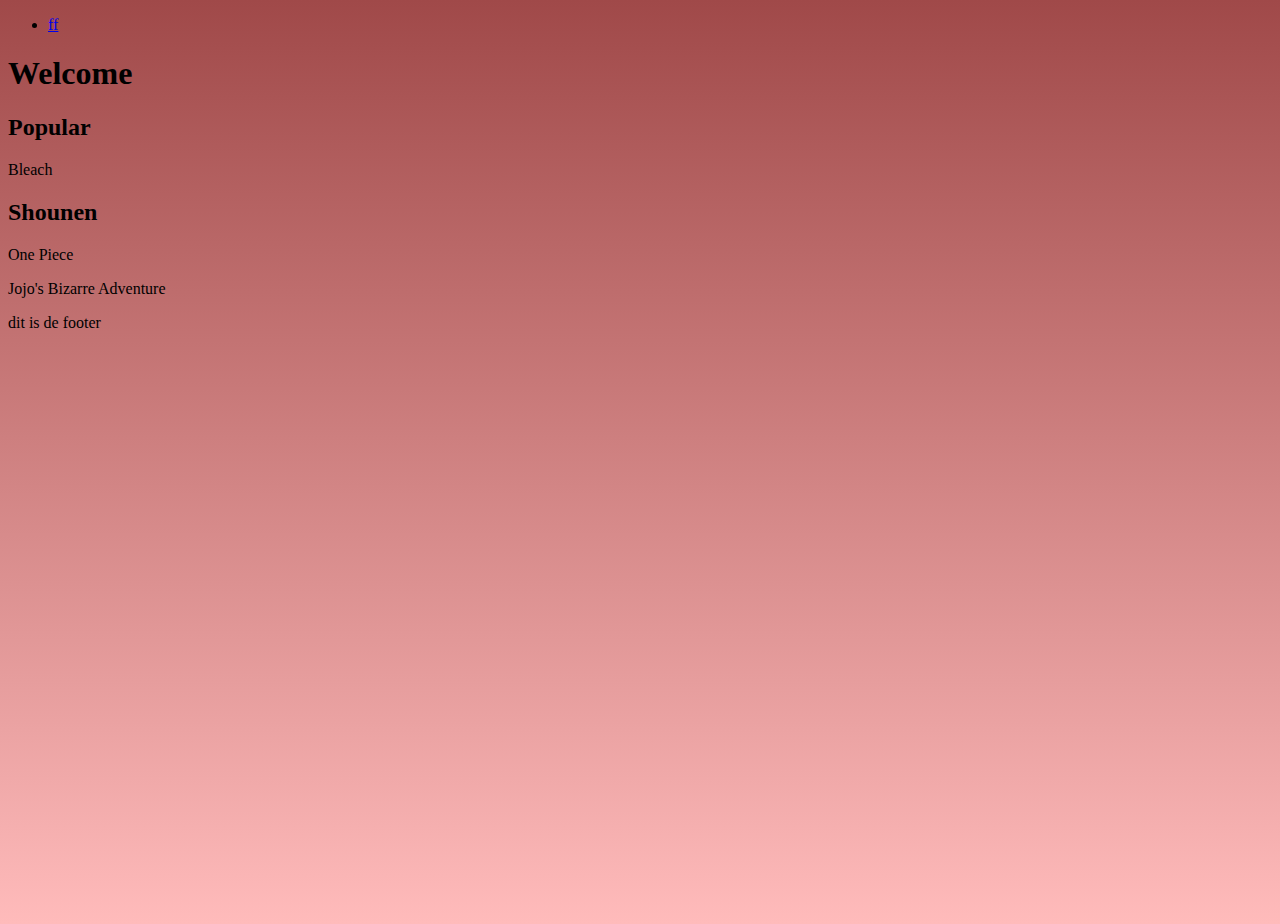
==== html/index.html @ 1212ffda "Add files via upload" ====
<!DOCTYPE html>
<html lang="en">

<head>
    <link rel="stylesheet" href="/css/style.css">
    <meta charset="UTF-8">
    <meta name="viewport" content="width=device-width, initial-scale=1.0">
    <title>AniMerch</title>
    <nav>
        <ul>
            <li>
                <a href="#">ff</a>
            </li>
        </ul>
    </nav>
</head>

<body>
    <header>
        <H1> Welcome </H1>
        
    </header>

    <main>
        <H2>Popular</H2>
        <div>
            <p>Bleach</p>
        </div>
        <h2>Shounen</h2>
        <div>
            <p>One Piece</p>
        </div>
        <div>
            <p>Jojo's Bizarre Adventure</p>
        </div>
    </main>

    <footer>
        <p>dit is de footer</p>
    </footer>

</body>

</html>
---- css/style.css ----
body {
    background-image:linear-gradient(rgb(160, 73, 73), rgb(255, 187, 187)
) ;
    background-repeat: no-repeat;
    height: 100vh;
}
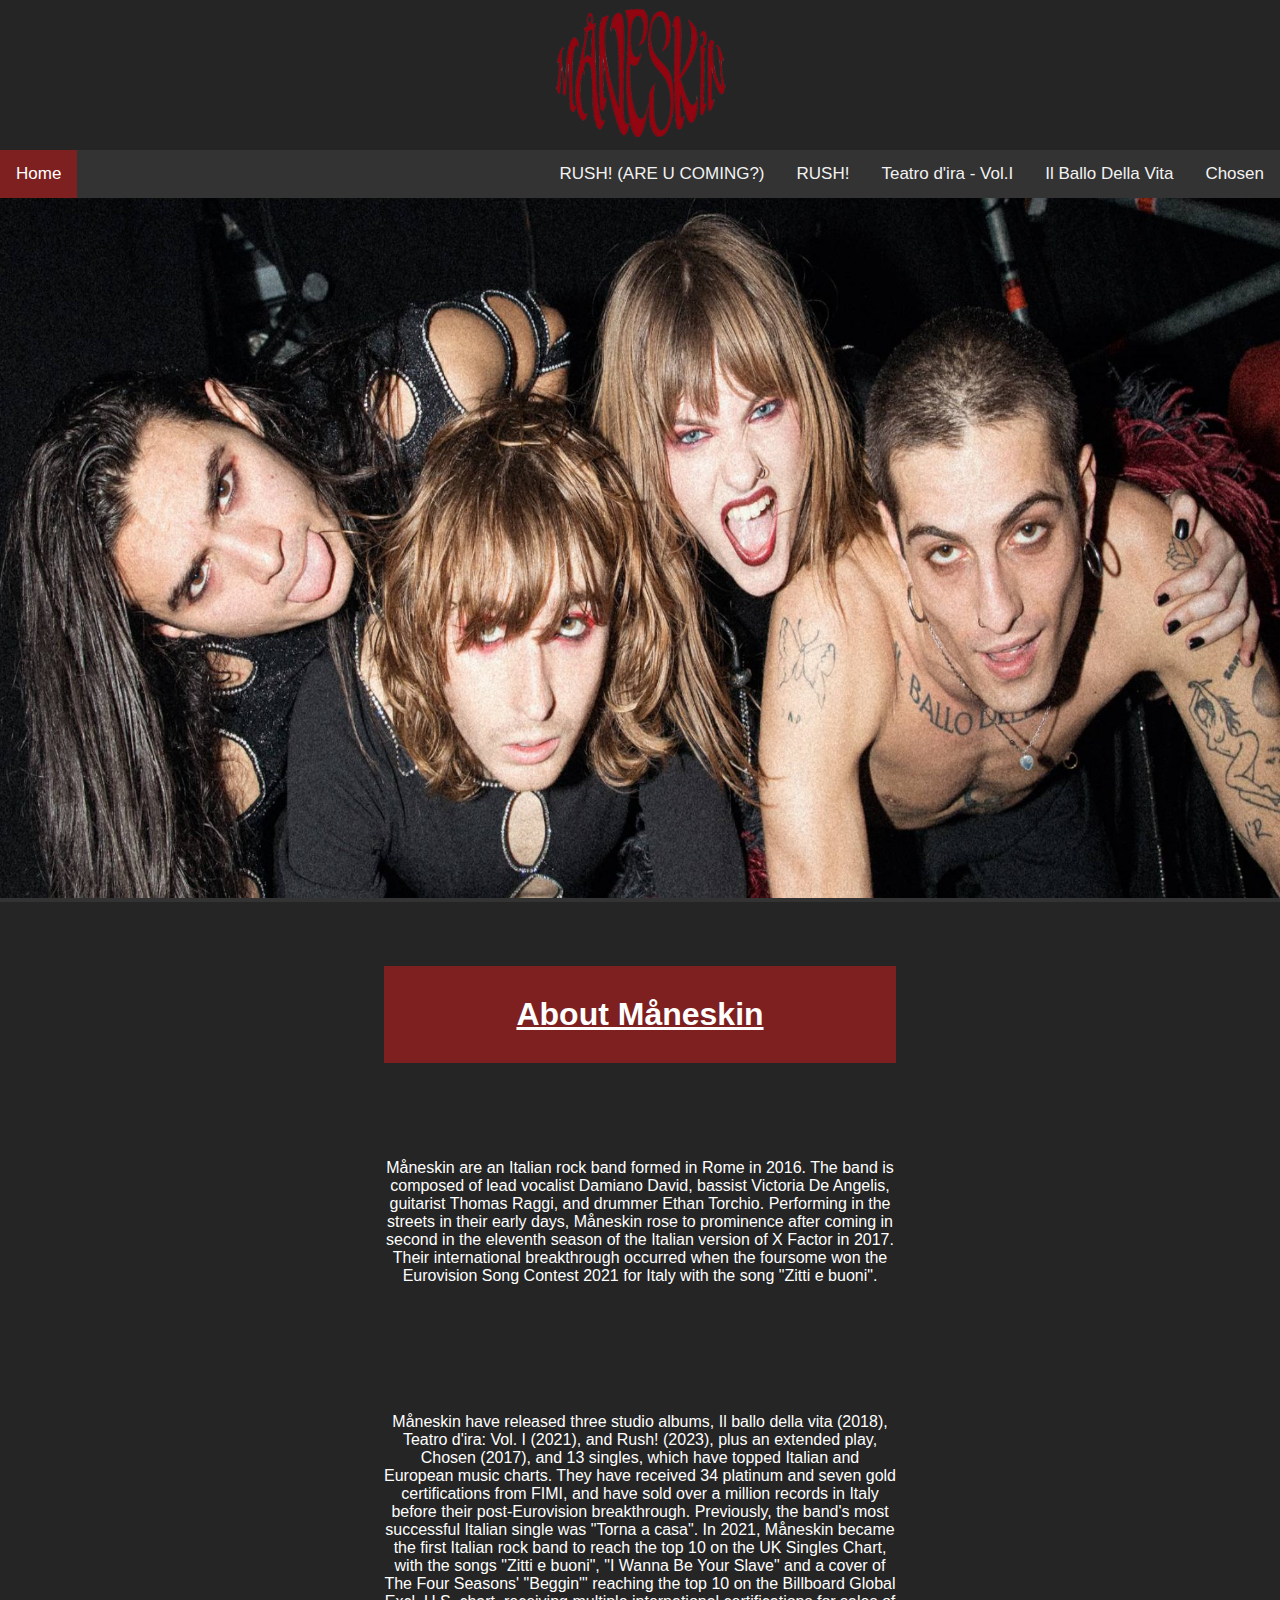
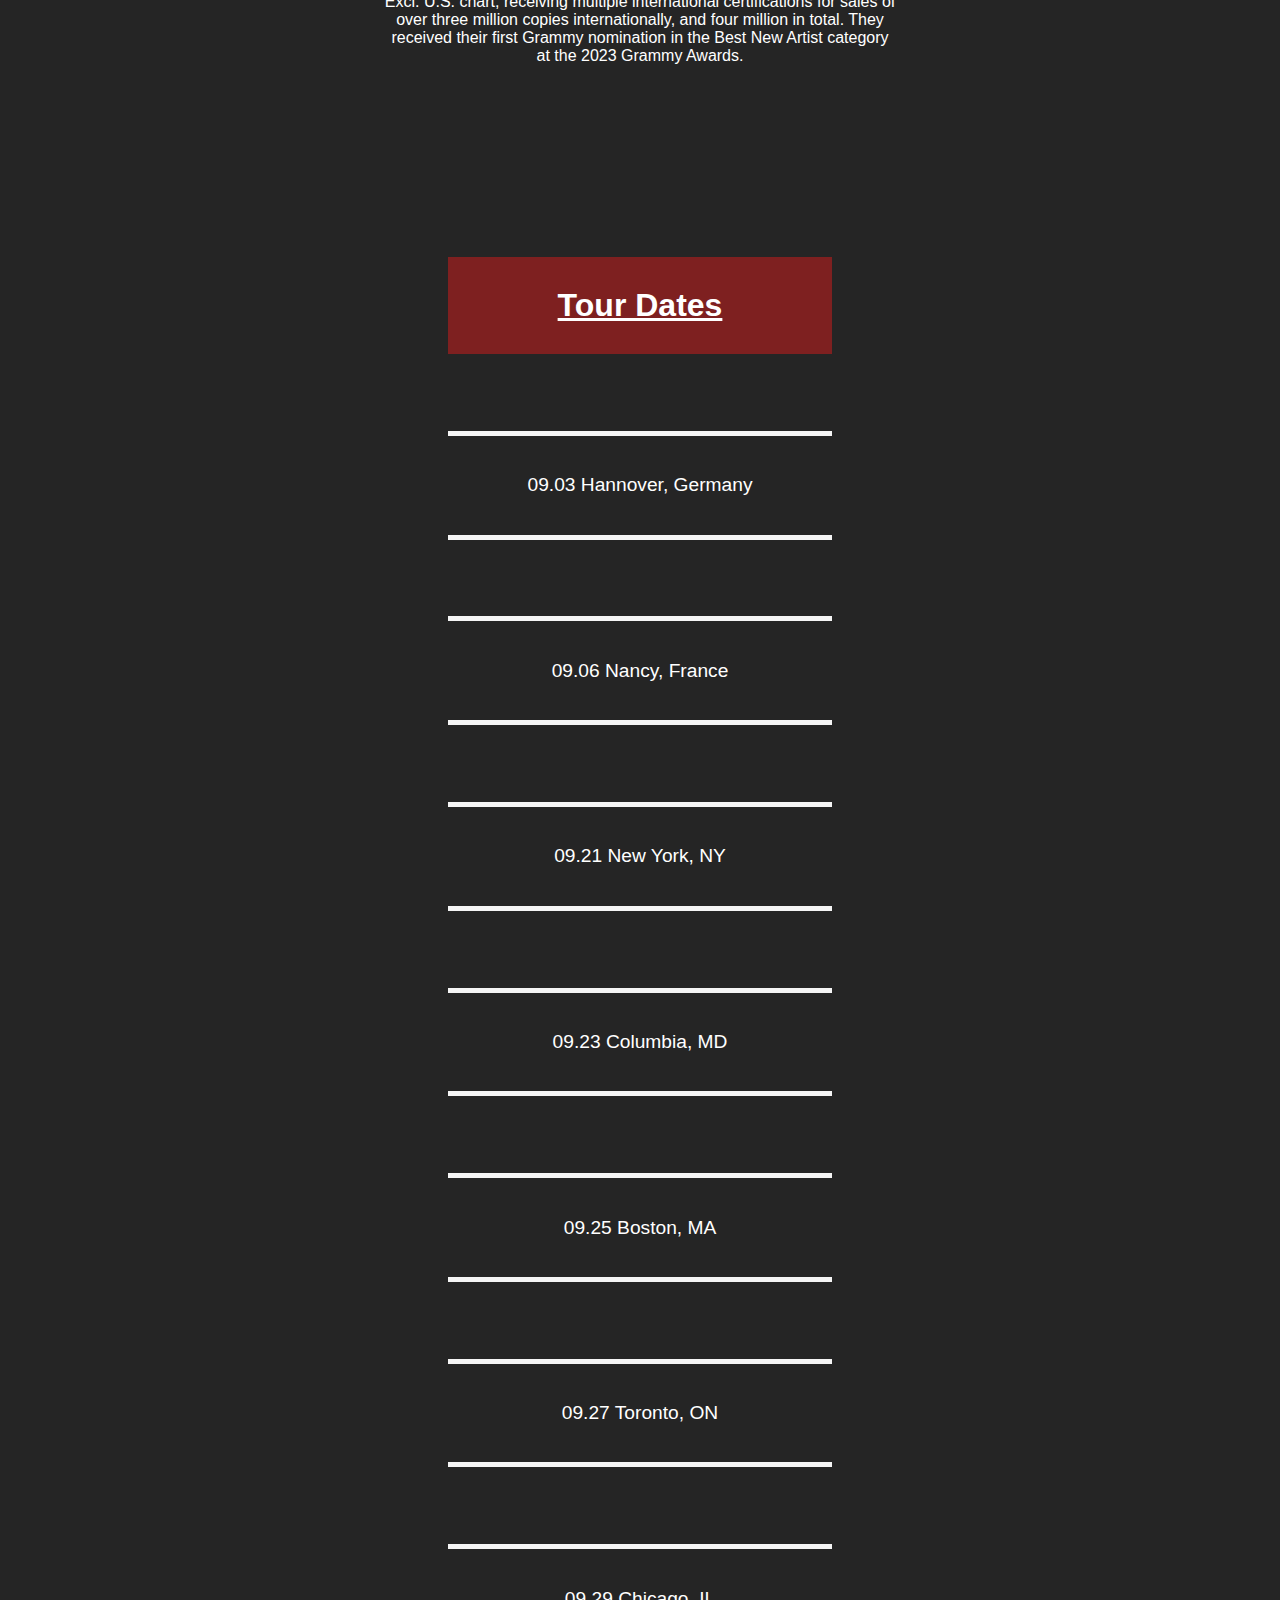
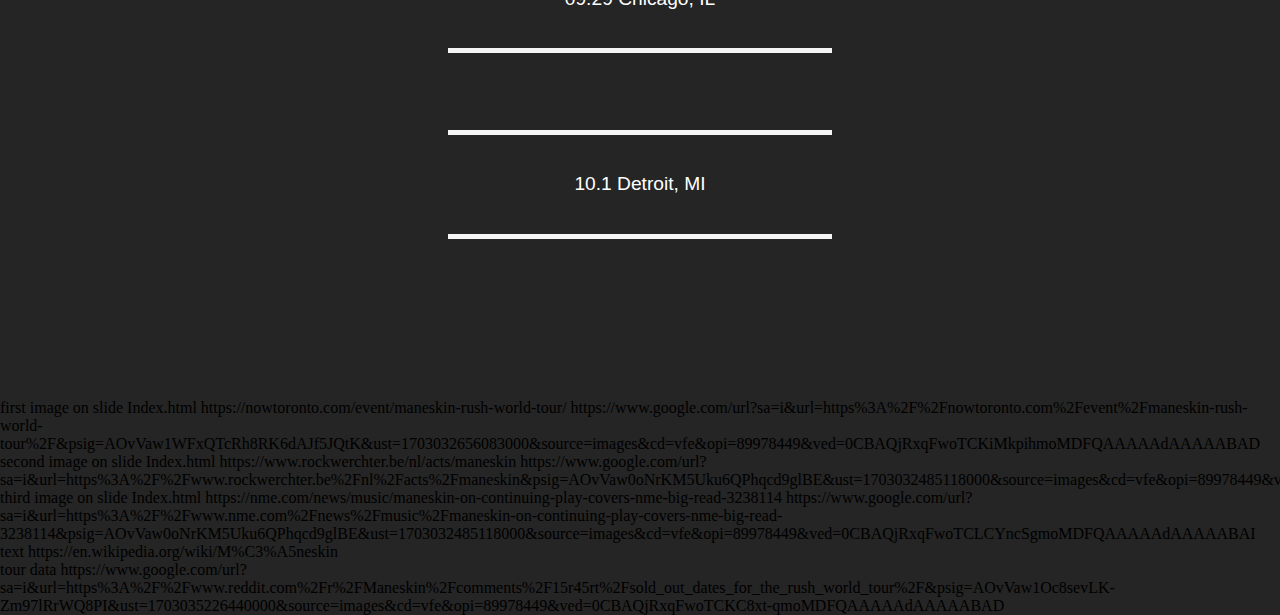
==== commit a8b434a5: "Add files via upload" ====
--- a/html/index.html
+++ b/html/index.html
@@ -2,42 +2,109 @@
 <html lang="en">
 
 <head>
-    <link rel="stylesheet" href="/css/style.css">
-    <meta charset="UTF-8">
-    <meta name="viewport" content="width=device-width, initial-scale=1.0">
-    <title>AniMerch</title>
-    <nav>
-        <ul>
-            <li>
-                <a href="#">ff</a>
-            </li>
-        </ul>
-    </nav>
+  <link rel="stylesheet" href="style.css">
+  <meta charset="UTF-8">
+  <meta name="viewport" content="width=device-width, initial-scale=1.0">
+  <title>Måneskinfo</title>
 </head>
 
 <body>
-    <header>
-        <H1> Welcome </H1>
-        
-    </header>
 
-    <main>
-        <H2>Popular</H2>
-        <div>
-            <p>Bleach</p>
-        </div>
-        <h2>Shounen</h2>
-        <div>
-            <p>One Piece</p>
-        </div>
-        <div>
-            <p>Jojo's Bizarre Adventure</p>
-        </div>
-    </main>
+  <header>
+    <!--logo van https://www.pngwing.com/en/free-png-avhij-->
 
-    <footer>
-        <p>dit is de footer</p>
-    </footer>
+    <div class="logo">
+      <img src="maneskinlogo3.png" alt="måneskin">
+    </div>
+
+    <!--split navbar code van https://www.w3schools.com/howto/default.asp-->
+    <nav class="topnav">
+      <li class="navbar">
+        <a href="index.html" class="split">Home</a>
+        <a href="albumchosen.html">Chosen</a>
+        <a href="albumibdv.html">Il Ballo Della Vita</a>
+        <a href="albumteatro.html">Teatro d'ira - Vol.I</a>
+        <a href="albumrush.html">RUSH!</a>
+        <a href="albumareucoming.html">RUSH! (ARE U COMING?)</a>
+      </li>
+    </nav>
+
+
+
+  </header>
+
+  <main>
+    <!-- image1 van https://nowtoronto.com/event/maneskin-rush-world-tour/-->
+    <!-- image2 van https://www.rockwerchter.be/nl/acts/maneskin-->
+    <!-- image3 van https://nme.com/news/music/maneskin-on-continuing-play-covers-nme-big-read-3238114-->
+    <section class="scroll-container">
+      <img src="rushtour.jpg" alt="maneskin on tour">
+      <img src="maneskin2.jpg" alt="maneskin with pink background">
+      <img src="maneskin3.jpeg" alt="maneskin photoshoot">
+    </section>
+
+
+    <section class="hometext">
+
+      <h1> About Måneskin</h1>
+
+      <!-- tekst van https://en.wikipedia.org/wiki/M%C3%A5neskin-->
+      <p>Måneskin are an Italian rock band formed in Rome in 2016. The band is composed of lead vocalist Damiano David,
+        bassist Victoria De Angelis, guitarist Thomas Raggi, and drummer Ethan Torchio. Performing in the streets in
+        their early days, Måneskin rose to prominence after coming in second in the eleventh season of the Italian
+        version of X Factor in 2017. Their international breakthrough occurred when the foursome won the Eurovision Song
+        Contest 2021 for Italy with the song "Zitti e buoni".</p>
+
+      <p>Måneskin have released three studio albums, Il ballo della vita (2018), Teatro d'ira: Vol. I (2021), and Rush!
+        (2023), plus an extended play, Chosen (2017), and 13 singles, which have topped Italian and European music
+        charts. They have received 34 platinum and seven gold certifications from FIMI, and have sold over a million
+        records in Italy before their post-Eurovision breakthrough. Previously, the band's most successful Italian
+        single was "Torna a casa". In 2021, Måneskin became the first Italian rock band to reach the top 10 on the UK
+        Singles Chart, with the songs "Zitti e buoni", "I Wanna Be Your Slave" and a cover of The Four Seasons'
+        "Beggin'" reaching the top 10 on the Billboard Global Excl. U.S. chart, receiving multiple international
+        certifications for sales of over three million copies internationally, and four million in total. They received
+        their first Grammy nomination in the Best New Artist category at the 2023 Grammy Awards.</p>
+
+    </section>
+
+    <section class="hometext2">
+      <!--tour data van https://www.google.com/url?sa=i&url=https%3A%2F%2Fwww.reddit.com%2Fr%2FManeskin%2Fcomments%2F15r45rt%2Fsold_out_dates_for_the_rush_world_tour%2F&psig=AOvVaw1Oc8sevLK-Zm97lRrWQ8PI&ust=1703035226440000&source=images&cd=vfe&opi=89978449&ved=0CBAQjRxqFwoTCKC8xt-qmoMDFQAAAAAdAAAAABAD-->
+      <H1>Tour Dates</H1>
+
+      <p> 09.03 Hannover, Germany</p>
+      <p> 09.06 Nancy, France</p>
+      <p>09.21 New York, NY</p>
+      <p>09.23 Columbia, MD</p>
+      <p>09.25 Boston, MA</p>
+      <p>09.27 Toronto, ON</p>
+      <p>09.29 Chicago, IL</p>
+      <p>10.1 Detroit, MI</p>
+
+
+    </section>
+
+
+
+
+  </main>
+
+  <footer>
+<p>first image on slide Index.html
+  https://nowtoronto.com/event/maneskin-rush-world-tour/
+  https://www.google.com/url?sa=i&url=https%3A%2F%2Fnowtoronto.com%2Fevent%2Fmaneskin-rush-world-tour%2F&psig=AOvVaw1WFxQTcRh8RK6dAJf5JQtK&ust=1703032656083000&source=images&cd=vfe&opi=89978449&ved=0CBAQjRxqFwoTCKiMkpihmoMDFQAAAAAdAAAAABAD
+  
+  second image on slide Index.html
+  https://www.rockwerchter.be/nl/acts/maneskin
+  https://www.google.com/url?sa=i&url=https%3A%2F%2Fwww.rockwerchter.be%2Fnl%2Facts%2Fmaneskin&psig=AOvVaw0oNrKM5Uku6QPhqcd9glBE&ust=1703032485118000&source=images&cd=vfe&opi=89978449&ved=0CBAQjRxqFwoTCLCYncSgmoMDFQAAAAAdAAAAABAD
+  
+  third image on slide Index.html
+  https://nme.com/news/music/maneskin-on-continuing-play-covers-nme-big-read-3238114
+  https://www.google.com/url?sa=i&url=https%3A%2F%2Fwww.nme.com%2Fnews%2Fmusic%2Fmaneskin-on-continuing-play-covers-nme-big-read-3238114&psig=AOvVaw0oNrKM5Uku6QPhqcd9glBE&ust=1703032485118000&source=images&cd=vfe&opi=89978449&ved=0CBAQjRxqFwoTCLCYncSgmoMDFQAAAAAdAAAAABAI
+  </p>
+  <p>text https://en.wikipedia.org/wiki/M%C3%A5neskin</p>
+  <p> tour data https://www.google.com/url?sa=i&url=https%3A%2F%2Fwww.reddit.com%2Fr%2FManeskin%2Fcomments%2F15r45rt%2Fsold_out_dates_for_the_rush_world_tour%2F&psig=AOvVaw1Oc8sevLK-Zm97lRrWQ8PI&ust=1703035226440000&source=images&cd=vfe&opi=89978449&ved=0CBAQjRxqFwoTCKC8xt-qmoMDFQAAAAAdAAAAABAD</p>
+
+  </footer>
 
 </body>
 
--- a/html/style.css
+++ b/html/style.css
@@ -0,0 +1,183 @@
+* {
+    margin: 0;
+    padding: 0;
+    box-sizing: border-box;
+}
+
+
+body {
+    background-color: rgb(37, 37, 37);
+}
+
+/**header logo**/
+
+header img {
+    margin: 0 auto;
+    width: 200px;
+    height: 150px;
+
+}
+
+
+.logo {
+    align-items: center;
+    justify-content: center;
+    margin: 0 auto;
+    width: 200px;
+    height: 150px;
+}
+
+/**main**/
+
+main img {
+    width: 100%;
+    height: 700px;
+    border: black;
+}
+
+/**list items*/
+
+li {
+    list-style-type: none;
+}
+
+
+/**topnav split van https://www.w3schools.com/howto/howto_css_topnav_split.asp**/
+
+
+.topnav {
+    margin: 0;
+    font-family: Arial, Helvetica, sans-serif;
+}
+
+.topnav {
+    overflow: hidden;
+    background-color: #333;
+}
+
+.topnav a {
+    float: right;
+    color: #f2f2f2;
+    text-align: center;
+    padding: 14px 16px;
+    text-decoration: none;
+    font-size: 17px;
+}
+
+.topnav a:hover {
+    background-color: #ddd;
+    color: black;
+}
+
+.topnav a.split:hover {
+    background-color: #ddd;
+    color: black;
+}
+
+.topnav a.split {
+    float: left;
+    background-color: #7e2020;
+    color: white;
+}
+
+.hometext {
+    display: flex;
+    flex-direction: row;
+    justify-content: center;
+    gap: 6em;
+    margin-top: 5%;
+
+}
+
+.hometext img {
+    width: 300px;
+    height: 300px;
+}
+
+
+/**main text**/
+
+.hometext h1 {
+    color: white;
+    font-family: 'Franklin Gothic Medium', 'Arial Narrow', Arial, sans-serif;
+    width: 40%;
+    text-align: center;
+    text-decoration: underline;
+    align-items: center;
+    border-width: 15px;
+    border-style: solid;
+    border-color: #7e2020;
+    padding: 15px;
+    background-color: #7e2020;
+   
+
+}
+
+.hometext p {
+    color: white;
+    font-family: 'Gill Sans', 'Gill Sans MT', Calibri, 'Trebuchet MS', sans-serif;
+    width: 40%;
+    text-align: center;
+    align-items: center;
+    margin-bottom: 2em;
+    margin-top: 0em
+
+}
+
+
+.hometext {
+    display: flex;
+    flex-direction: column;
+    justify-content: center;
+    align-items: center;
+
+}
+
+.hometext2 h1{
+    color: white;
+    font-family: 'Franklin Gothic Medium', 'Arial Narrow', Arial, sans-serif;
+    width: 40%;
+    text-align: center;
+    text-decoration: underline;
+    align-items: center;
+    border-width: 15px;
+    border-style: solid;
+    border-color: #7e2020;
+    padding: 15px;
+    background-color: #7e2020;
+   
+
+}
+
+.hometext2 p{
+    color: white;
+    font-family: 'Gill Sans', 'Gill Sans MT', Calibri, 'Trebuchet MS', sans-serif;
+    font-size: larger;
+    width: 40%;
+    text-align: center;
+    align-items: center;
+    margin: 4em;
+    margin-bottom: 0em;
+    border-width: 5px;
+    border-style: solid;
+    border-color: whitesmoke;
+    border-left: whitesmoke;
+    border-right: whitesmoke;
+    padding: 2em;
+
+}
+
+.hometext2{
+    display: flex;
+    flex-direction: column;
+    justify-content: center;
+    align-items: center;
+    margin: 10em;
+}
+
+/**scroll image bar from https://www.w3schools.com/howto/default.asp**/
+section.scroll-container {
+    background-color: #333;
+    overflow: auto;
+    white-space: nowrap;
+}